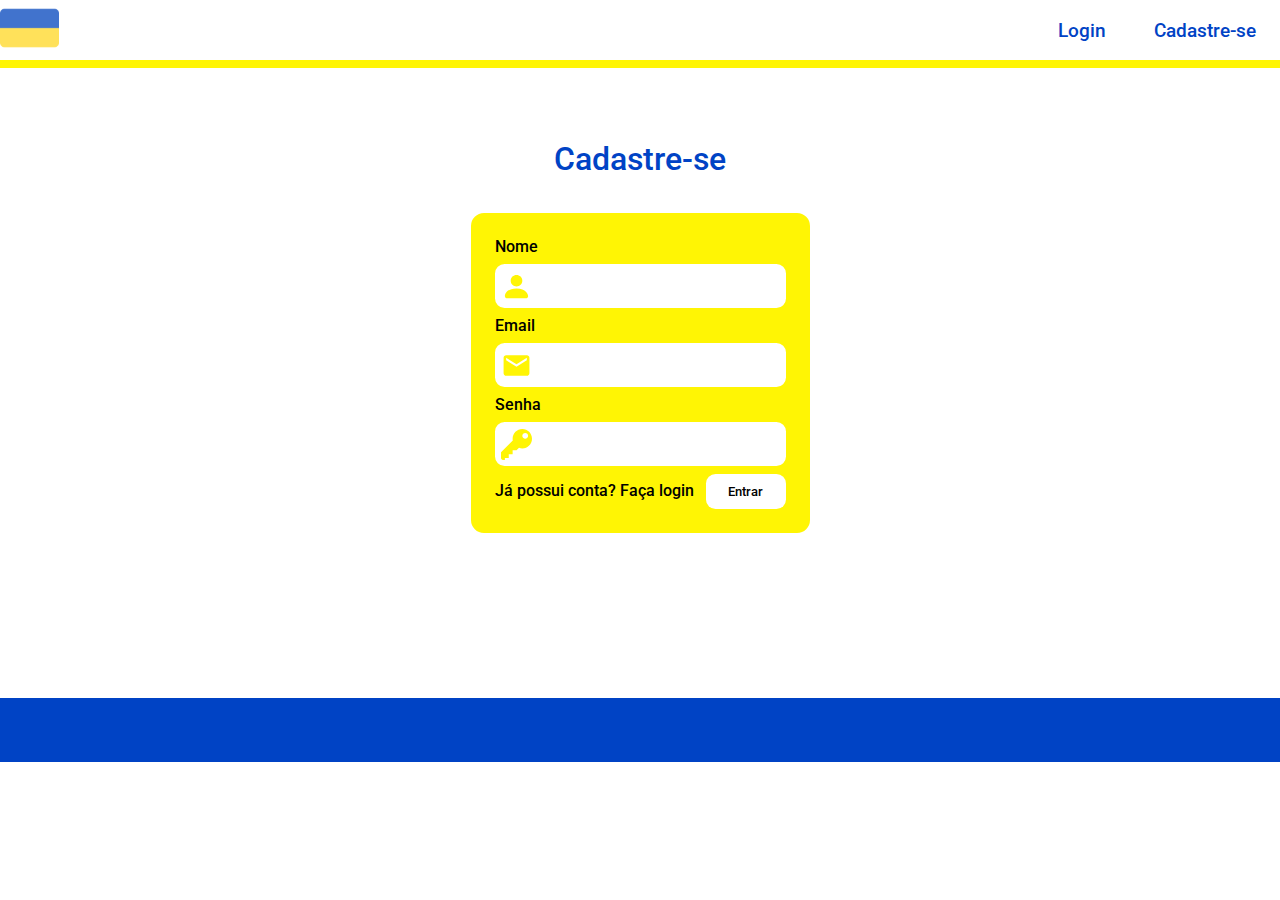
==== cadastre-se.html @ 589b8021 "aula06" ====
<!DOCTYPE html>
<html lang="pt-br">
  <head>
    <meta charset="UTF-8" />
    <meta http-equiv="X-UA-Compatible" content="IE=edge" />
    <meta name="viewport" content="width=device-width, initial-scale=1.0" />
    <title>Aula de web 2</title>
    <link rel="stylesheet" href="./css/estilo.css" />
  </head>
  <body>
    <header>
      <picture>
        <img src="./img/ukraine 1.png" alt="Logo" />
      </picture>
      <nav>
        <ul>
          <li>
            <a href="">Login</a>
          </li>

          <li>
            <a href="cadastre-se.html">Cadastre-se</a>
          </li>
        </ul>
      </nav>
    </header>
    <main class="content">
      <section class="auth">
        <h1>Cadastre-se</h1>
        <form action="cadastre-se.html" method="post">
          <label for="nome">Nome</label>
          <div>
            <img src="./img/person 1.svg" />
            <input type="text" name="nome" id="nome" required />
          </div>
          <label for="email">Email</label>
          <div>
            <img src="./img/email 1.svg" />
            <input type="email" name="email" id="email" required />
          </div>
          <label for="senha">Senha</label>
          <div>
            <img src="./img/key 1.svg" />
            <input type="password" name="senha" id="email" required />
          </div>
          <p>
            Já possui conta? <a href="login.html"> Faça login</a>
            <button type="submit">Entrar</button>
          </p>
        </form>
      </section>
    </main>
    <footer></footer>
  </body>
</html>
---- css/estilo.css ----
@import url('https://fonts.googleapis.com/css2?family=Roboto:wght@300;500;900&display=swap');
@import url('https://fonts.googleapis.com/css2?family=Zilla+Slab&display=swap');
*{
    font-family: "Roboto", "Zilla-Slab",sans-serif;
    margin: 0;
    padding: 0;
    outline: 0;
    font-weight: 500;
    box-sizing: border-box;
}

:root {
    --primary:  #0043C5  ; 
    --secondary: #FFF504 ;
    --third: #FFFFFF;
    --fourth: #000000;
}

header {
    display: flex;
    border-bottom: 0.5rem solid var(--secondary)
}
header picture img {
    height: 3.5rem;
}
header nav {
    width: 100%;
    display: flex;
    justify-content: flex-end;
}
header nav ul {
     list-style-type: none;
     display: flex;
     align-items: center;
}
header nav ul li {
     margin: 0 1.5rem;
}
header nav ul li a {
    text-decoration: none;
    font-size: 1.2rem;
    color:#0043C5;
}
main {
    min-height: 70vh;
}
footer {
    background-color:#0043C5;
    height: 4rem;
    display: flex;
    align-items: center;
}
main picture img {
    display: flex;
    margin-left: auto;
    margin-right: auto;
    align-items: center;
    width: 105rem;
    height: 32rem;
}
main h2{
    font-family: "Zilla-Slab";
    font-size: 45px;
    color: #0043C5;
    text-decoration:none;
    text-align:center;
}
/* Specific Login */
main > section.auth {
    height: 60vh;
    display: flex;
    flex-direction: column;
    align-items: center;
    justify-content: center;
  }
  main > section.auth > h1 {
    color: var(--primary);
    font-weight: 500;
    margin-bottom: 2rem;
    font-size: 2rem;
  }
 main > section.auth > form {
    background-color:#FFF504;
    border: 0.2rem solid var(--third);
    border-radius: 1rem;
    padding: 1.5rem;
  }
  main > section.auth > form > div {
    background-color:#FFFFFF;
    border: 0.15rem solid var(--third);
    border-radius: 0.6rem;
    display: flex;
    margin: 0.5rem 0;
  }
  main > section.auth > form > div > img {
    height: 2.5rem;
    padding: 0.3rem;
  }
  main > section.auth > form > div > input {
    width: 100%;
    font-size: 1rem;
    border: 0;
    background-color: transparent;
  }
  main > section.auth > form > p > a {
    text-decoration: none;
    color: var(--black);
    font-weight: 500;
  }
  main > section.auth > form > p > button {
    background-color: var(--third);
    color: var(--white);
    padding: 0.6rem;
    border: 0;
    border-radius: 0.6rem;
    width: 5rem;
    margin-left: 0.5rem;
  }
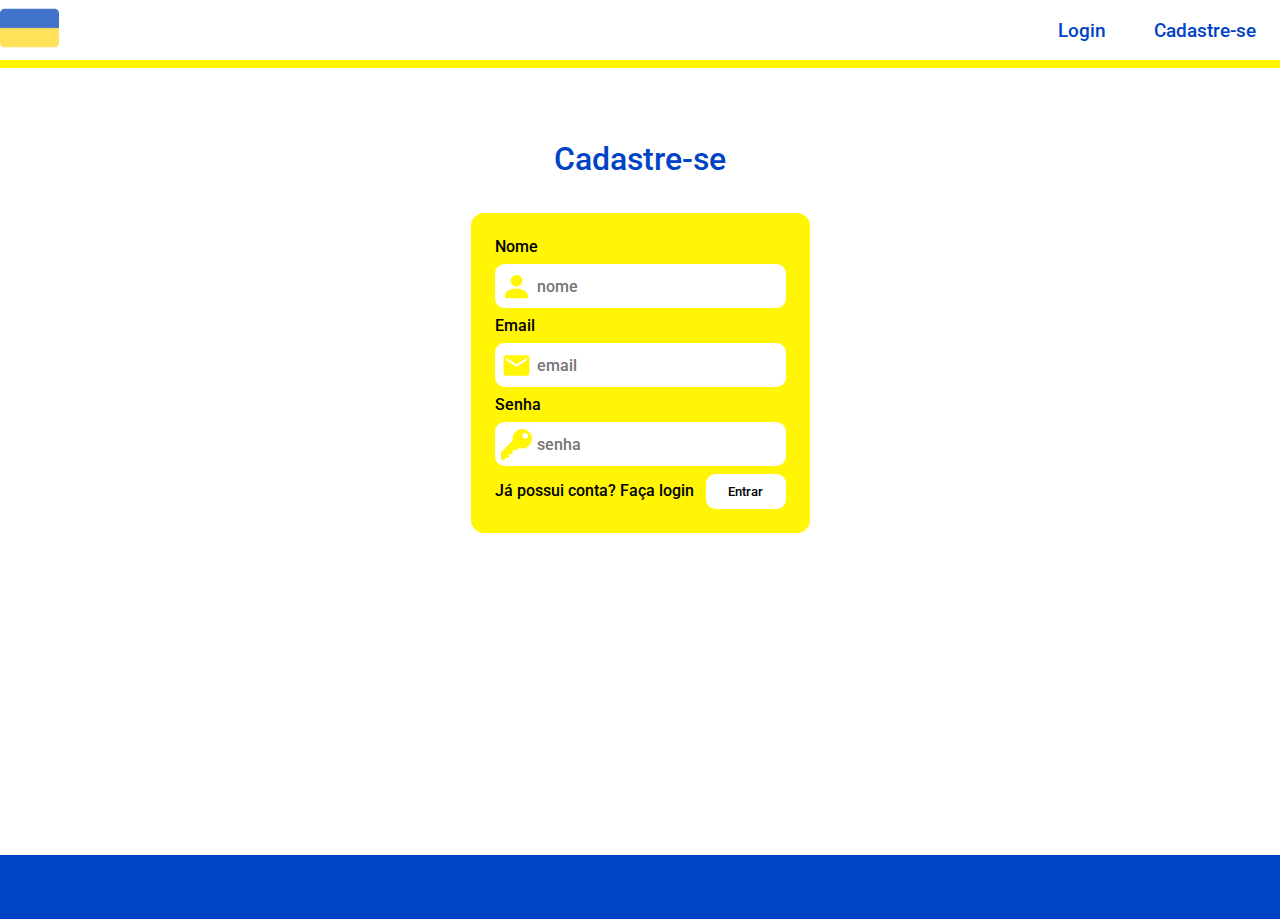
==== commit 7bef7a42: "Add files via upload" ====
--- a/cadastre-se.html
+++ b/cadastre-se.html
@@ -31,17 +31,30 @@
           <label for="nome">Nome</label>
           <div>
             <img src="./img/person 1.svg" />
-            <input type="text" name="nome" id="nome" required />
+            <input 
+            type="text" 
+            name="nome" 
+            id="nome" 
+            required
+            placeholder="nome" />
           </div>
           <label for="email">Email</label>
           <div>
             <img src="./img/email 1.svg" />
-            <input type="email" name="email" id="email" required />
+            <input type="email"
+             name="email" 
+             id="email" 
+             required 
+             placeholder="email"/>
           </div>
           <label for="senha">Senha</label>
           <div>
             <img src="./img/key 1.svg" />
-            <input type="password" name="senha" id="email" required />
+            <input type="password" 
+            name="senha"
+             id="email" 
+             required
+             placeholder="senha"/>
           </div>
           <p>
             Já possui conta? <a href="login.html"> Faça login</a>
@@ -49,6 +62,20 @@
           </p>
         </form>
       </section>
+      <h2> </h2>
+      <br>
+      <br>
+      <br>
+      <br>
+      <br>
+      <br>
+      <br>
+      <br>
+      <br>
+      <br>
+      <br>
+      <br>
+      <br>
     </main>
     <footer></footer>
   </body>
